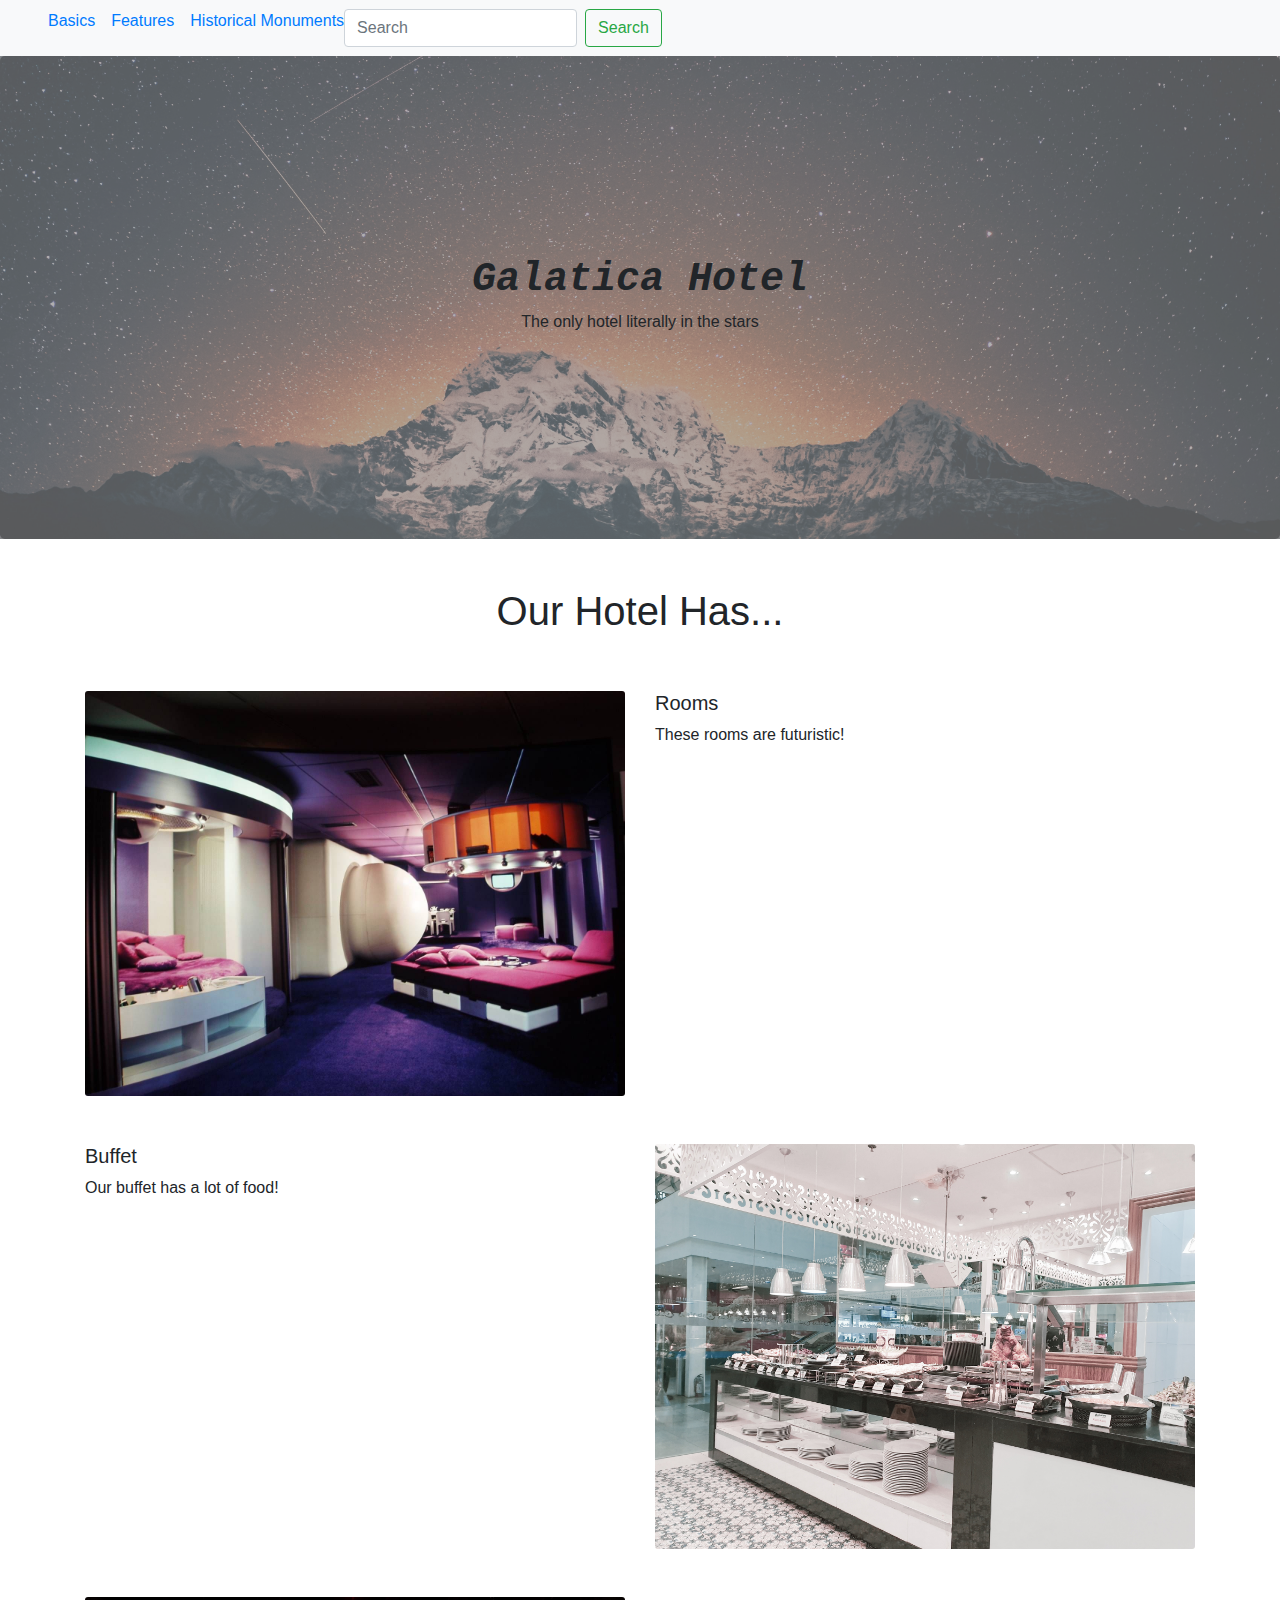
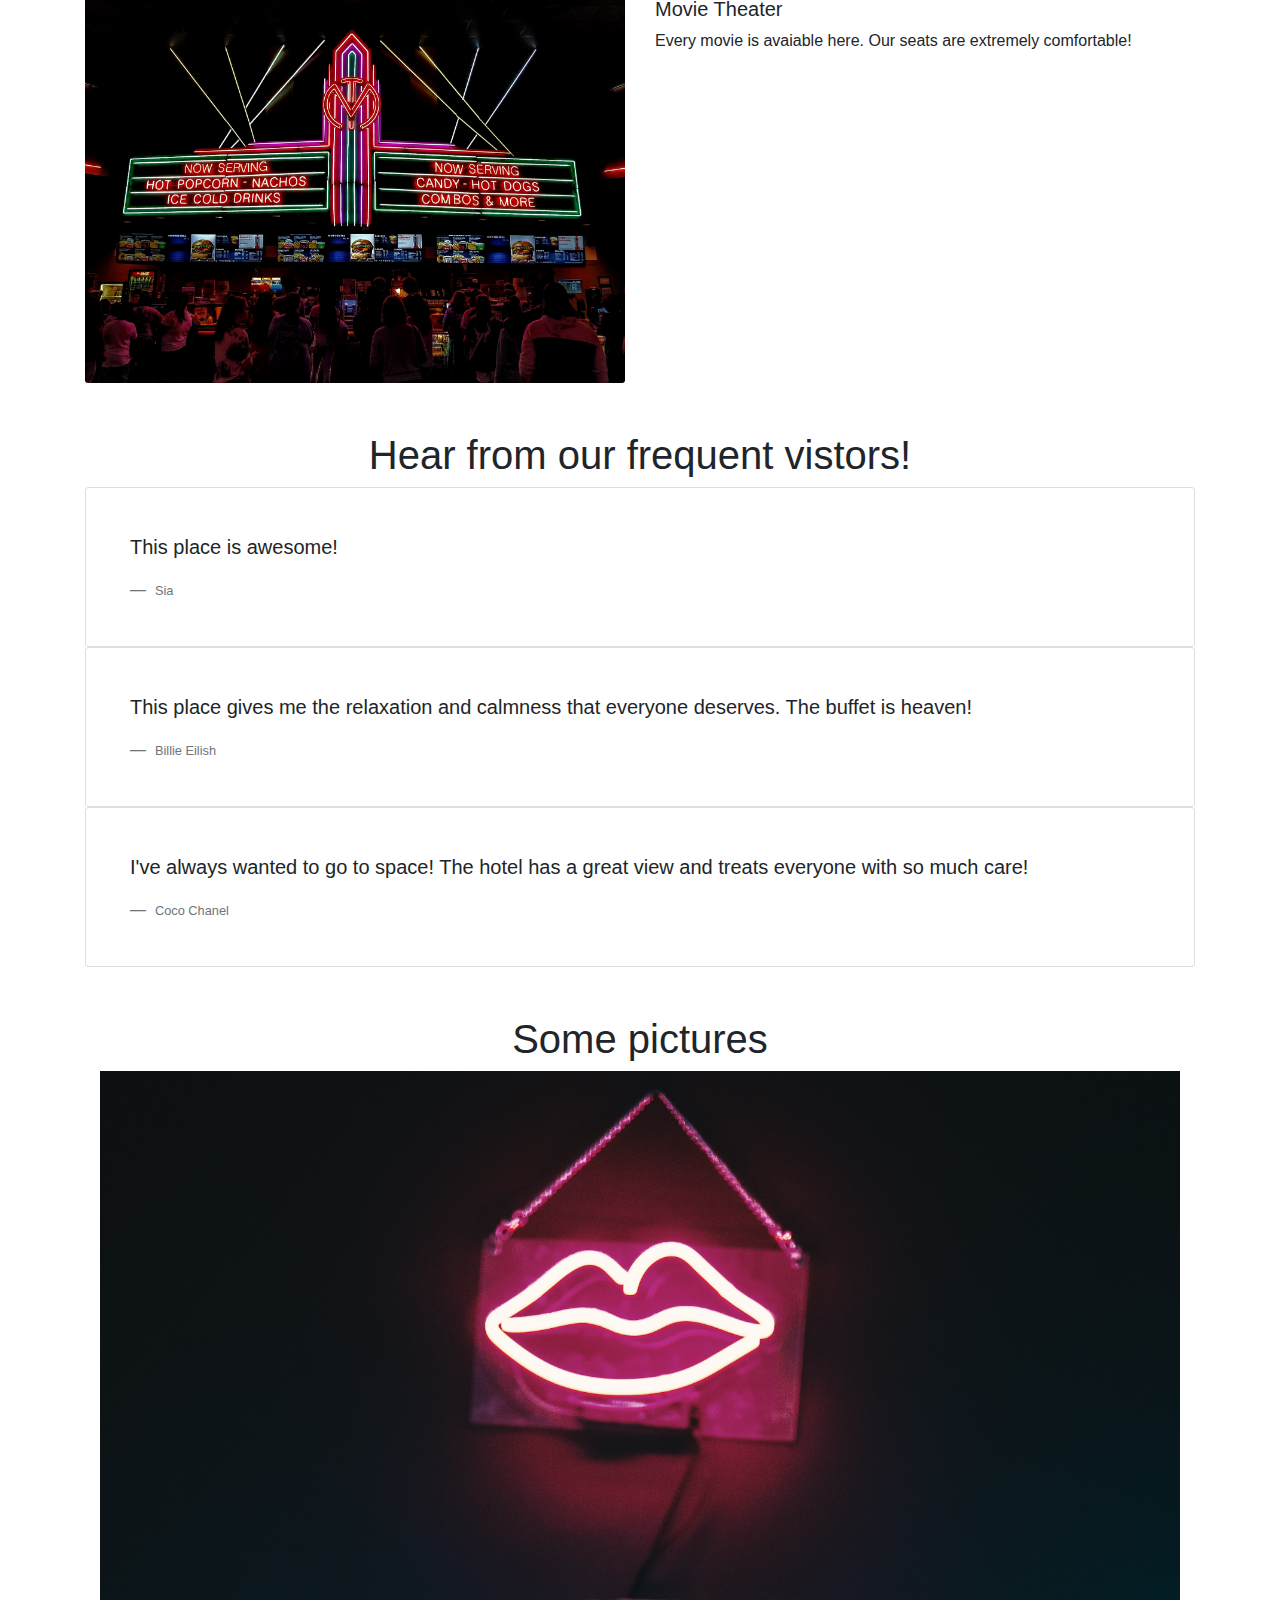
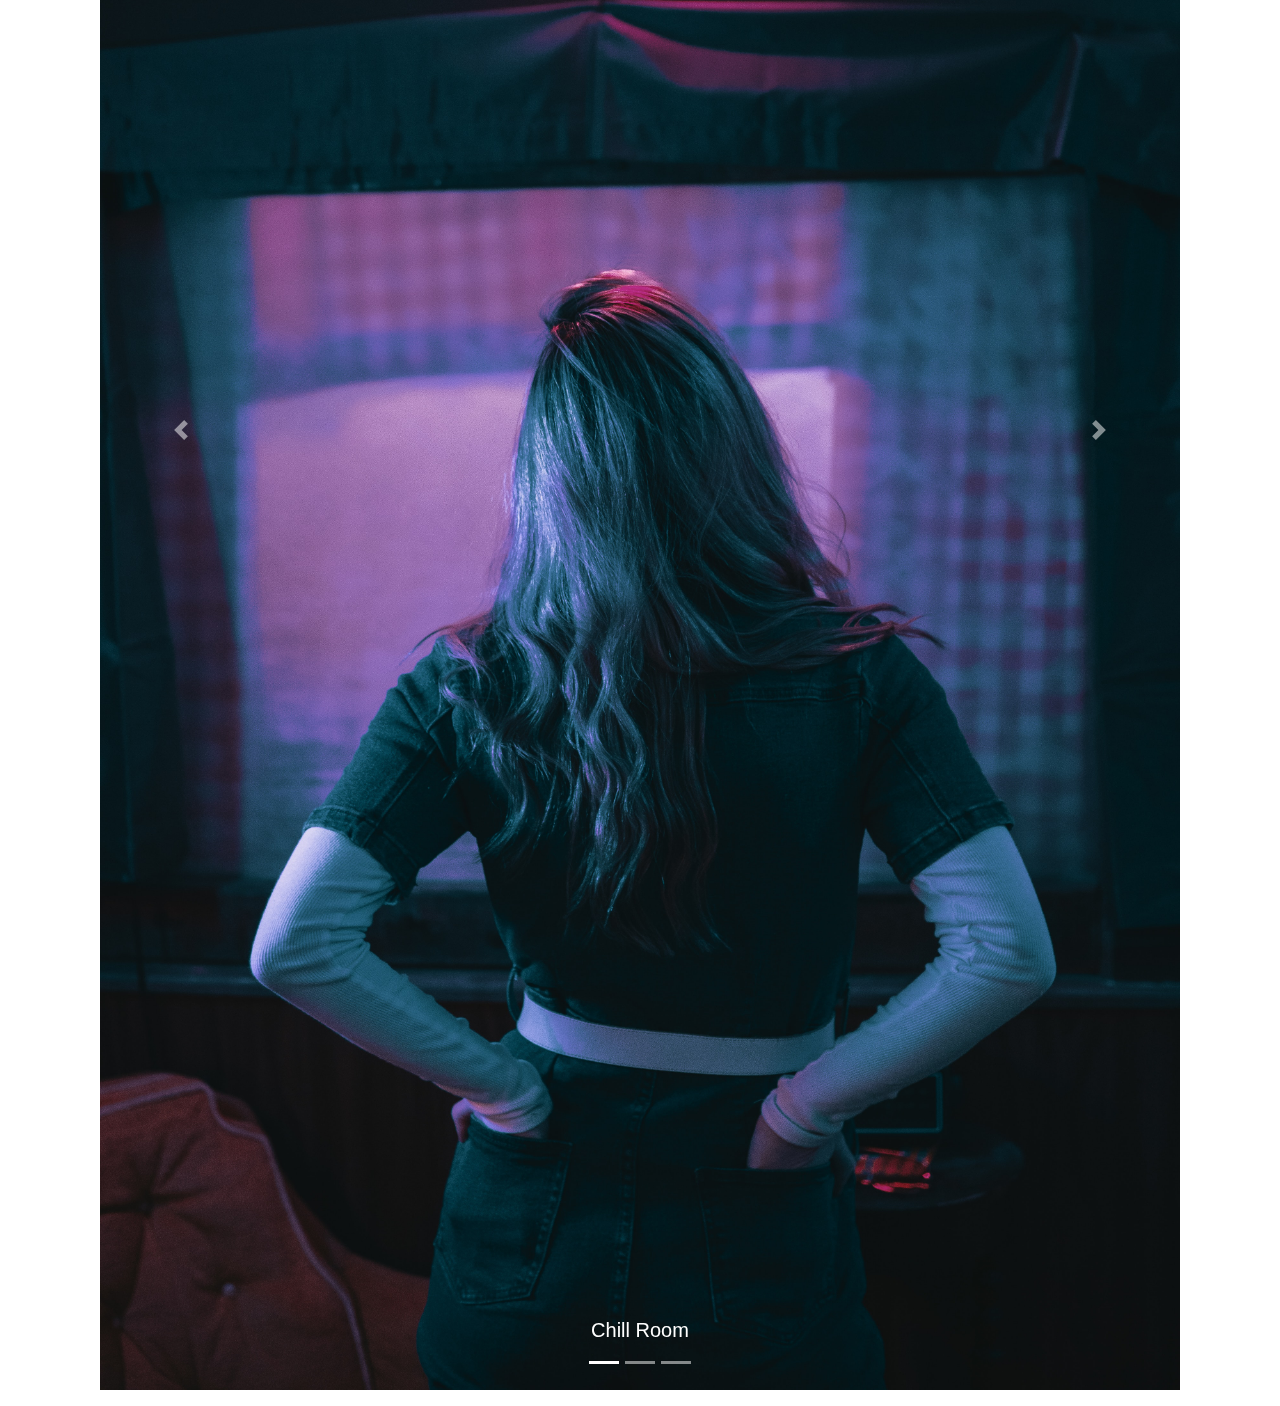
==== index.html @ 3b65308c "Initial commit" ====
<!DOCTYPE html>
<html lang="en">
<head>
  <meta charset="UTF-8">
  <meta name="viewport" content="width=device-width, initial-scale=1.0">
  <meta http-equiv="X-UA-Compatible" content="ie=edge">
  <title>Galatica Hotel</title>

  <link rel="stylesheet" href="https://stackpath.bootstrapcdn.com/bootstrap/4.3.1/css/bootstrap.min.css">
  <script src="https://ajax.googleapis.com/ajax/libs/jquery/3.4.1/jquery.min.js"></script>
  <script src="https://cdnjs.cloudflare.com/ajax/libs/popper.js/1.16.0/umd/popper.min.js"></script>
  <script src="https://maxcdn.bootstrapcdn.com/bootstrap/4.4.1/js/bootstrap.min.js"></script>
  <link rel="stylesheet" type="text/css" href="styles/styles.css">
</head>
<body>
  <!-- NAVBAR -->
<nav class="navbar navbar-expand navbar-light bg-light">
  <a class="navbar-brand" href="#">
    <img src="g_logo.png/150x50" alt="">
  </a>
  <div class="navbar-nav">
    <a class="nav-item nav-link active" href="#">
      <a href="index.html">Basics</a>
    <span class="sr-only">(current)</span></a>
    <a class="nav-item nav-link" href="#">
        <a href="features.html">Features</a>
    </a>
    <a class="nav-item nav-link" href="#"><a href="historical-monuments.html">Historical Monuments</a></a>
    <form class="form-inline my-2 my-lg-0">
      <input class="form-control mr-sm-2" type="search" placeholder="Search" aria-label="Search">
      <button class="btn btn-outline-success my-2 my-sm-0" type="submit">Search</button>
    </form>
  </div>
</nav>
  <div class="jumbotron text-center hero-background-img">
    <h1 class="text-monospace font-italic font-weight-bolder">Galatica Hotel</h1>
    <h6>The only hotel literally in the stars</h6>
  </div>
    <!-- Quick Features -->
    <div class="container">
       <div class="row text-center mt-5">
       <div class="col-md-12"><h1>Our Hotel Has...</h1></div>
       </div>
       <div class="row mt-5">
   		 <div class="col-md-6">
          <img src="images/space_room.jpg" class="card-img" alt="...">
        </div>
        <div class="col-md-6">
            <h5>Rooms</h5>
            <p>These rooms are futuristic!</p>
          </div>
        </div>
      </div>
      <div class="container">
        <div class="row mt-5">
        <div class="col-md-6">
          <h5>Buffet</h5>
          <p>Our buffet has a lot of food!</p>
        </div>
        <div class="col-md-6">
          <img src="images/buffet_space.jpg" class="card-img" alt="...">
        </div>
        </div>
      </div>
      <div class="container">
      <div class="row mt-5">
      <div class="col-md-6">
          <img src="images/future_movie.jpg" class="card-img" alt="...">
        </div>
        <div class="col-md-6">
            <h5>Movie Theater</h5>
            <p>Every movie is avaiable here. Our seats are extremely comfortable!</p>
          </div>
        </div>
      </div>
    <!-- Opinions -->
    <div class="container">
         <div class="row text-center mt-5">
         <div class="col-md-12">
           <h1>Hear from our frequent vistors!</h1>
         </div>
         </div>
        <div class="card p-4">
         <blockquote class="blockquote mb-0 card-body">
           <p>This place is awesome!</p>
           <footer class="blockquote-footer">
             <small class="text-muted">
               Sia
             </small>
           </footer>
         </blockquote>
         </div>
         <div class="card p-4 style="max-width: 540px;"">
          <blockquote class="blockquote mb-0 card-body">
            <p>This place gives me the relaxation and calmness that everyone deserves. The buffet is heaven!</p>
            <footer class="blockquote-footer">
              <small class="text-muted">
                Billie Eilish
              </small>
            </footer>
          </blockquote>
       </div>
       <div class="card p-4 style="max-width: 540px;"">
        <blockquote class="blockquote mb-0 card-body">
          <p>I've always wanted to go to space! The hotel has a great view and treats everyone with so much care!</p>
          <footer class="blockquote-footer">
            <small class="text-muted">
              Coco Chanel
            </small>
          </footer>
        </blockquote>
       </div>
      </div>
     </div>
       <!-- Picture Carousel-->
    <div class="container">
      <div class="row text-center mt-5">
        <div class="col-md-12">
              <h1>Some pictures</h1>
        </div>
      </div>
    <div class="container">
      <div id="vistorCarousel" class="carousel slide" data-ride="carousel">
        <ol class="carousel-indicators">
          <li data-target="#vistorCarousel" data-slide-to="0" class="active"></li>
          <li data-target="#vistorCarousel" data-slide-to="1"></li>
          <li data-target="#vistorCarousel" data-slide-to="2"></li>
        </ol>
        <div class="carousel-inner mb-3">
          <div class="carousel-item active">
            <img src="images/person_one.jpg" class="d-block w-100" alt="..." style="width:75%;">
            <div class="carousel-caption d-none d-md-block">
              <h5>Chill Room</h5>
            </div>
          </div>
          <div class="carousel-item">
            <img src="images/person_two.jpg" class="d-block w-100" alt="..." style="width:75%;">
            <div class="carousel-caption d-none d-md-block">
              <h5>Ceiling view of pool area</h5>
            </div>
          </div>
          <div class="carousel-item">
            <img src="images/person_three.jpg" class="d-block w-100" alt="..." style="width:75%;">
            <div class="carousel-caption d-none d-md-block">
              <h5>Escalator in Mars</h5>
            </div>
          </div>
        </div>
        <a class="carousel-control-prev" href="#vistorCarousel" role="button" data-slide="prev">
          <span class="carousel-control-prev-icon" aria-hidden="true"></span>
          <span class="sr-only">Previous</span>
        </a>
        <a class="carousel-control-next" href="#vistorCarousel" role="button" data-slide="next">
          <span class="carousel-control-next-icon" aria-hidden="true"></span>
          <span class="sr-only">Next</span>
        </a>
      </div>
      </div>
    </div>
  </body>
</html>
---- styles/styles.css ----
.hero-background-img {
  background-image: url("../images/stars_mont.jpg");
  background-repeat: no-repeat;
  background-size: cover;
  background-position: center;
}
.hero-background-img {
  background-image: url("../images/stars_mont.jpg");
  background-repeat: no-repeat;
  background-size: cover;
  background-position: center;
  padding-top:900px;
  padding-bottom:900px;
}
.hero-background-img {
  position: relative;
  background: rgba(0, 0, 0, 0.3); /* If our image is bright, we can tone it down with this darker overlay */
  padding-top:200px;
  padding-bottom:200px;
}

.hero-background-img:after {
  content: "";
  position: absolute;
  background-image: url("../images/stars_mont.jpg");
  background-repeat: no-repeat;
  background-size: cover;
  background-position: center;
  top: 0;
  left: 0;
  right: 0;
  bottom: 0;
  z-index: -1;
  opacity: 0.5; /* Tone the image down further by giving it transparency */
}
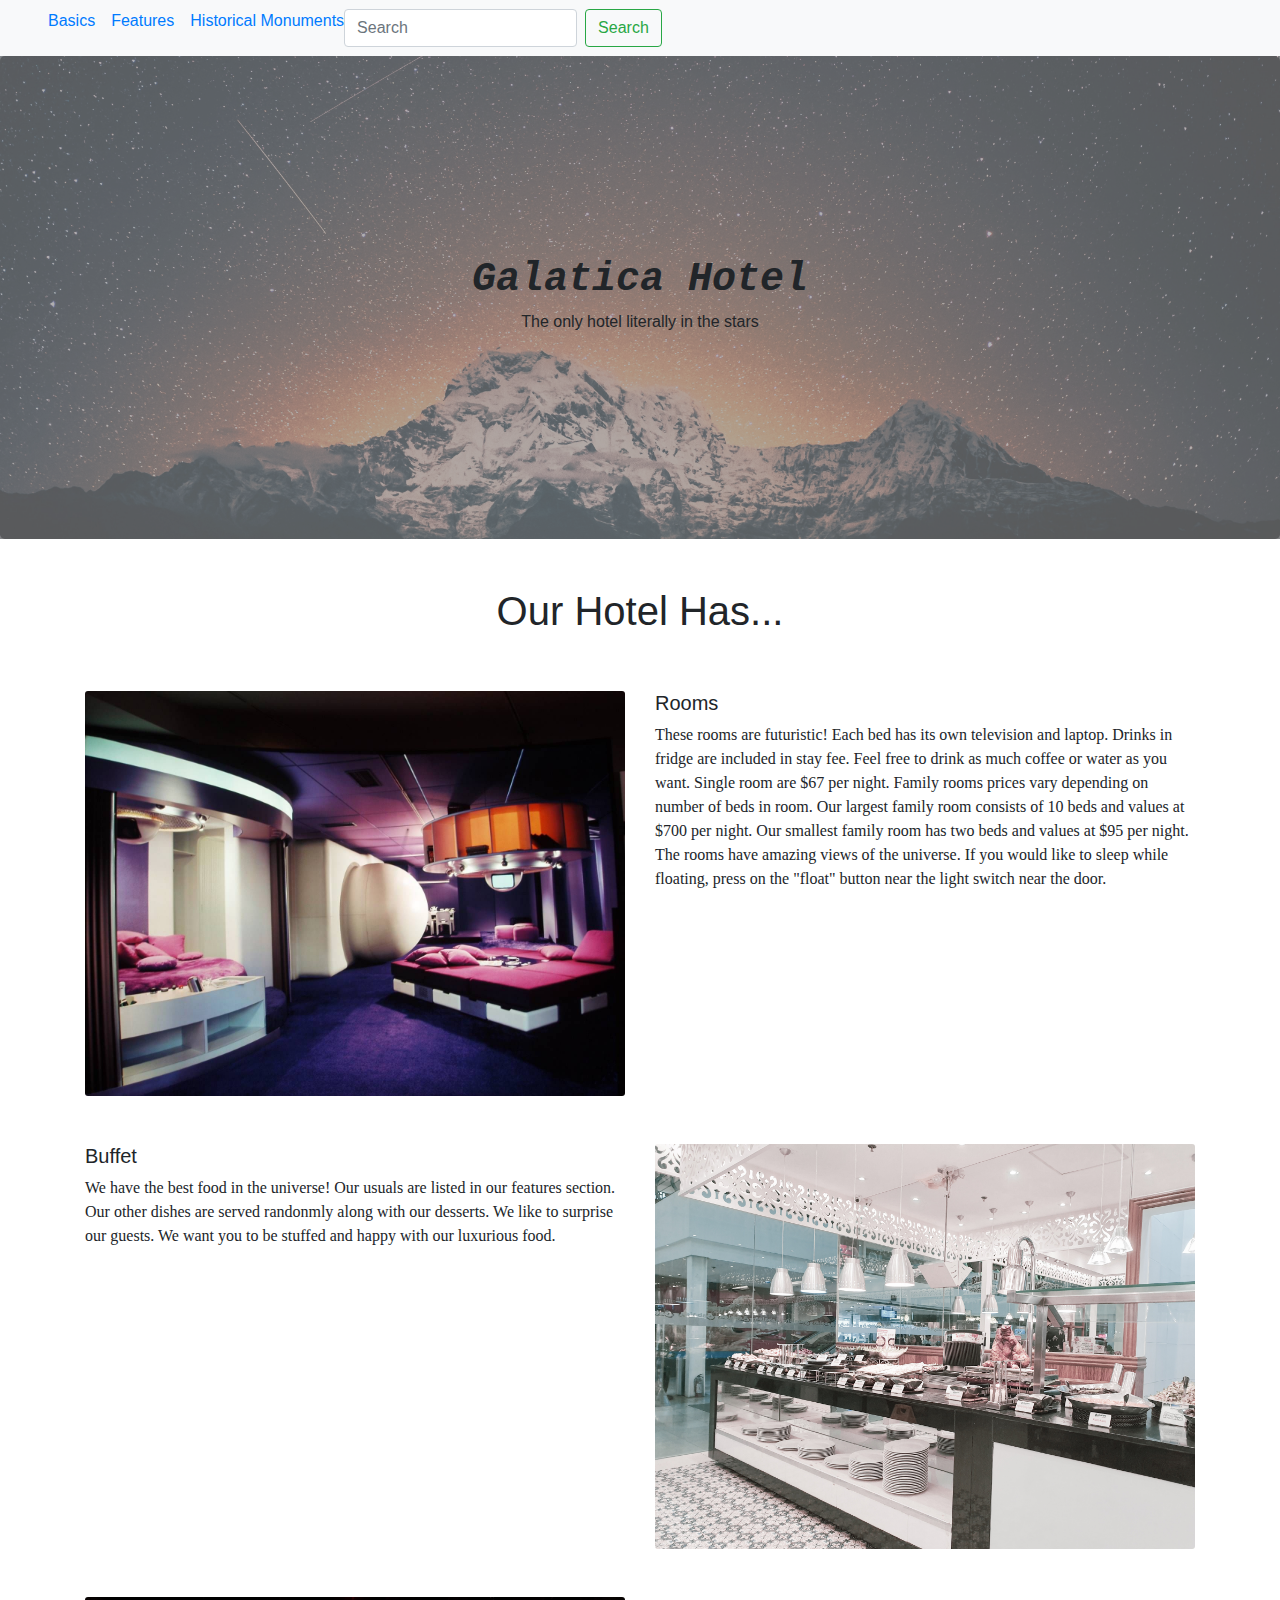
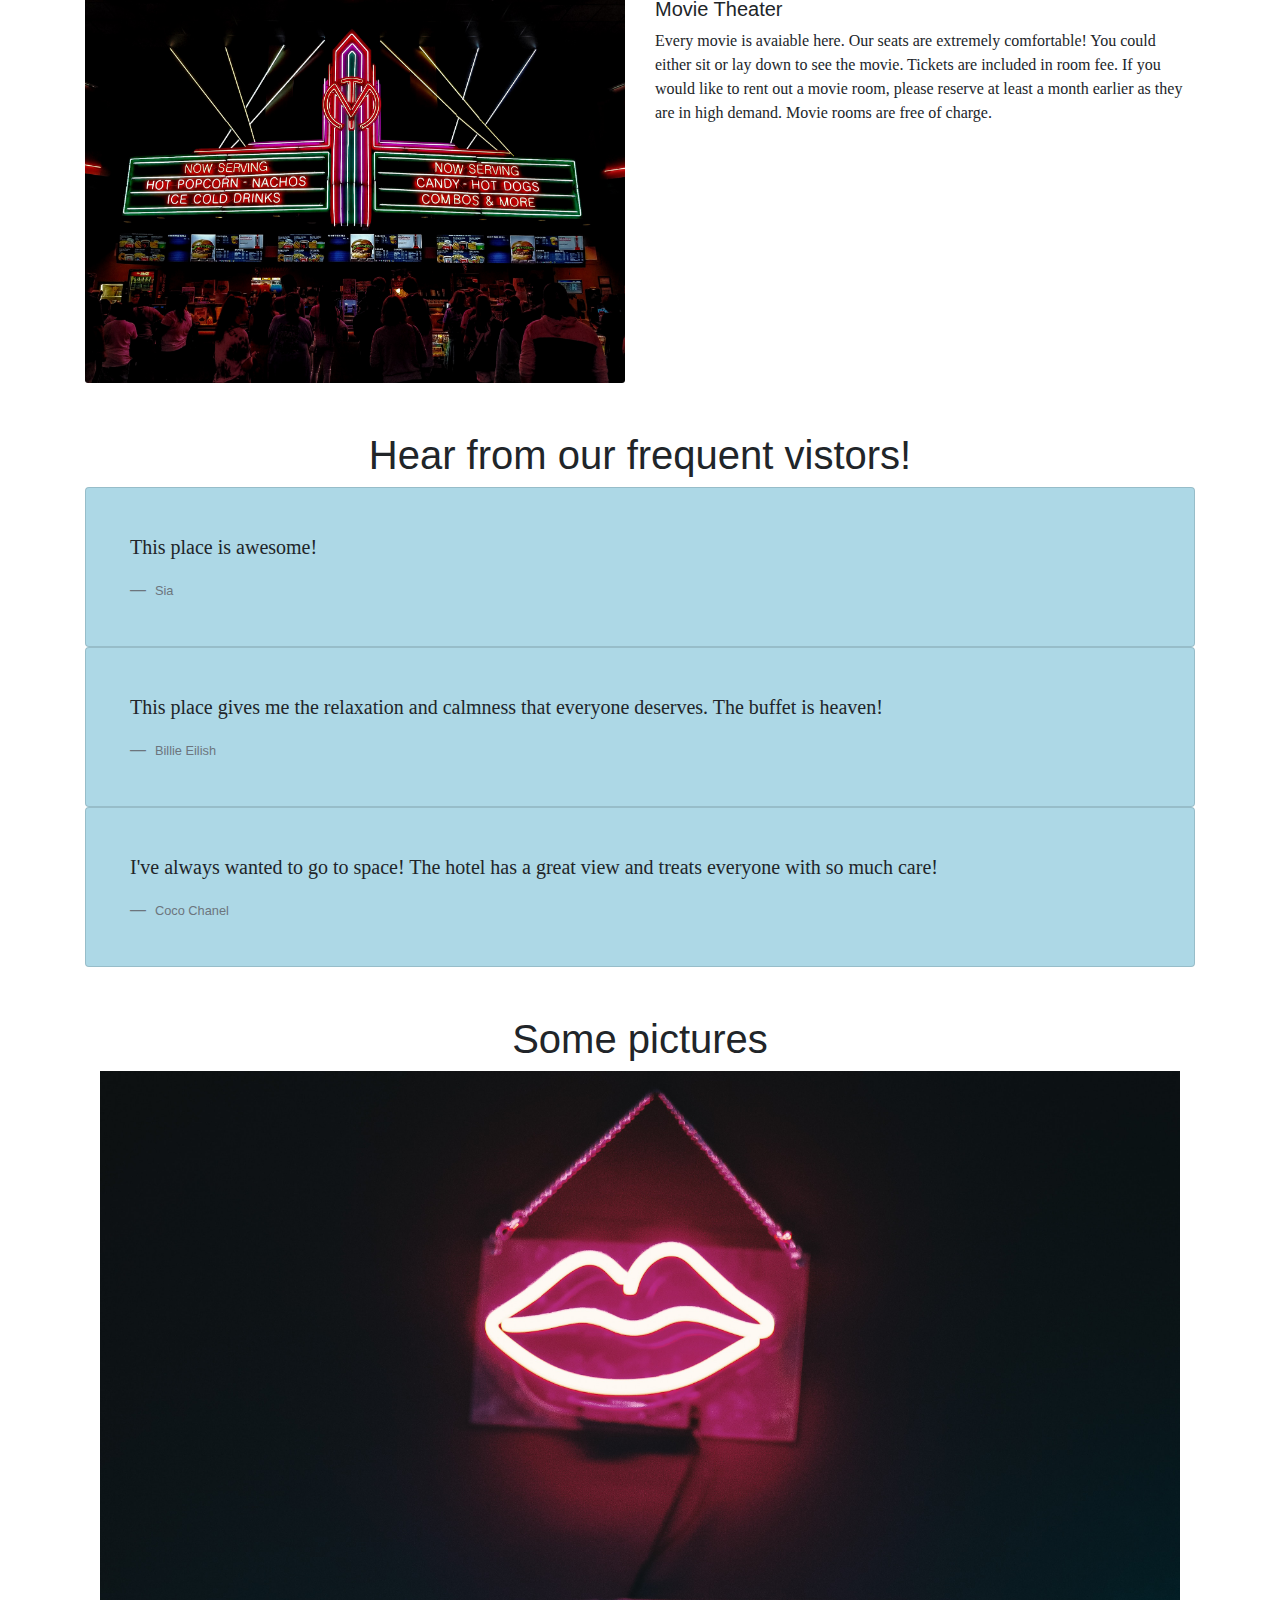
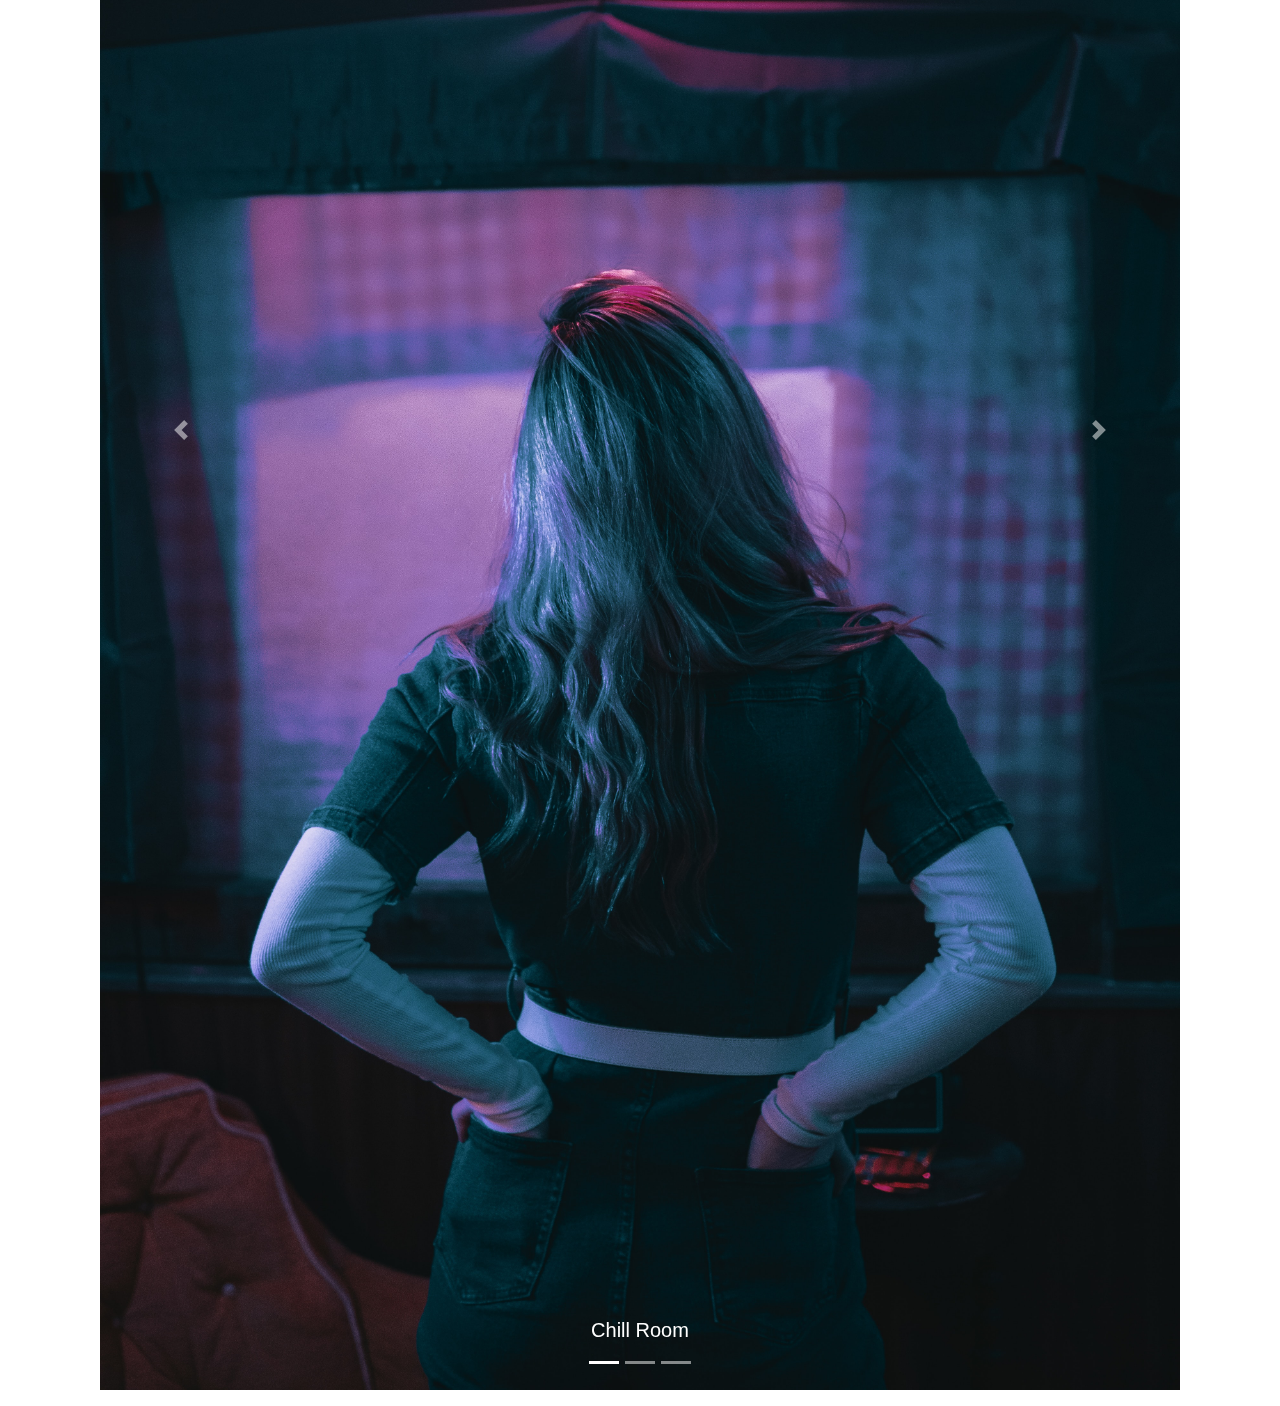
==== commit 0a2258c6: "Mostly menu edits" ====
--- a/index.html
+++ b/index.html
@@ -48,7 +48,7 @@
         </div>
         <div class="col-md-6">
             <h5>Rooms</h5>
-            <p>These rooms are futuristic!</p>
+            <p>These rooms are futuristic! Each bed has its own television and laptop. Drinks in fridge are included in stay fee. Feel free to drink as much coffee or water as you want. Single room are $67 per night. Family rooms prices vary depending on number of beds in room. Our largest family room consists of 10 beds and values at $700 per night. Our smallest family room has two beds and values at $95 per night. The rooms have amazing views of the universe. If you would like to sleep while floating, press on the "float" button near the light switch near the door.</p>
           </div>
         </div>
       </div>
@@ -56,7 +56,7 @@
         <div class="row mt-5">
         <div class="col-md-6">
           <h5>Buffet</h5>
-          <p>Our buffet has a lot of food!</p>
+          <p>We have the best food in the universe! Our usuals are listed in our features section. Our other dishes are served randonmly along with our desserts. We like to surprise our guests. We want you to be stuffed and happy with our luxurious food.</p>
         </div>
         <div class="col-md-6">
           <img src="images/buffet_space.jpg" class="card-img" alt="...">
@@ -70,7 +70,7 @@
         </div>
         <div class="col-md-6">
             <h5>Movie Theater</h5>
-            <p>Every movie is avaiable here. Our seats are extremely comfortable!</p>
+            <p>Every movie is avaiable here. Our seats are extremely comfortable! You could either sit or lay down to see the movie. Tickets are included in room fee. If you would like to rent out a movie room, please reserve at least a month earlier as they are in high demand. Movie rooms are free of charge. </p>
           </div>
         </div>
       </div>
--- a/styles/styles.css
+++ b/styles/styles.css
@@ -15,7 +15,7 @@
 }
 .hero-background-img {
   position: relative;
-  background: rgba(0, 0, 0, 0.3); /* If our image is bright, we can tone it down with this darker overlay */
+  background: rgba(0, 0, 0, 0.3);
   padding-top:200px;
   padding-bottom:200px;
 }
@@ -32,5 +32,17 @@
   right: 0;
   bottom: 0;
   z-index: -1;
-  opacity: 0.5; /* Tone the image down further by giving it transparency */
+  opacity: 0.5;
 }
+
+p{
+  font-family: "Apple Chancery", cursive;
+}
+
+.menu{
+  background-color: lavender;
+}
+
+.card{
+  background-color: lightblue;
+}
